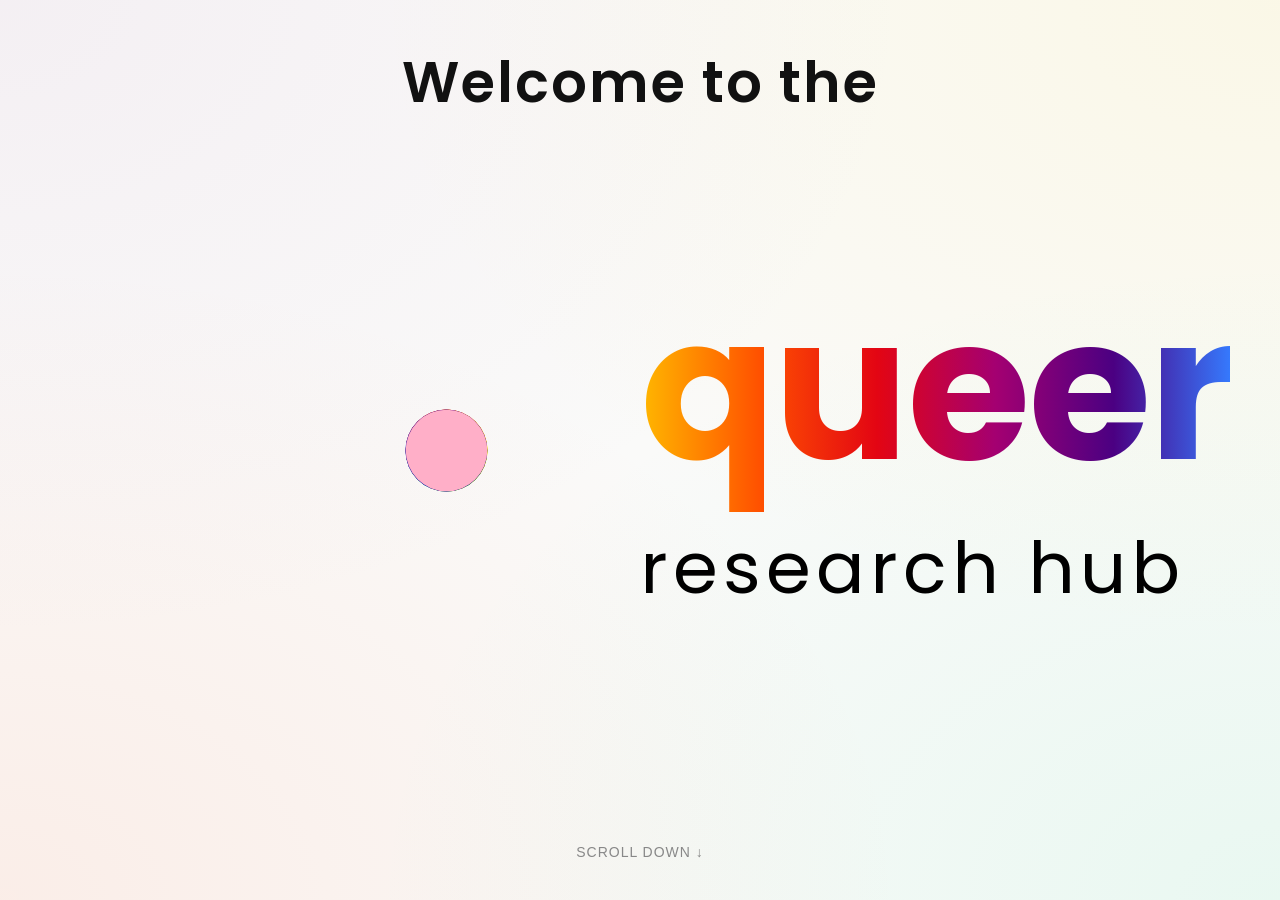
==== logo.html @ efbe817f "Add files via upload" ====
<!DOCTYPE html>
<html lang="en">
<head>
    <meta charset="UTF-8">
    <meta name="viewport" content="width=device-width, initial-scale=1.0">
    <title>Radiating Graph Scroll Animation</title>
    
    <!-- Import Poppins font from Google Fonts -->
    <link rel="preconnect" href="https://fonts.googleapis.com">
    <link rel="preconnect" href="https://fonts.gstatic.com" crossorigin>
    <link href="https://fonts.googleapis.com/css2?family=Poppins:wght@400;600;700&display=swap" rel="stylesheet">
    
    <style>
        body {
            margin: 0;
            /* New aesthetic background: warm off-white with soft ambient color blobs matching the real site's cards (lilac, yellow, mint, coral) */
            background-color: #FAFAF9;
            background-image: 
                radial-gradient(at 0% 0%, rgba(200, 162, 200, 0.12) 0px, transparent 50%),   /* Lilac */
                radial-gradient(at 100% 0%, rgba(253, 224, 71, 0.10) 0px, transparent 50%),  /* Yellow */
                radial-gradient(at 100% 100%, rgba(110, 231, 183, 0.12) 0px, transparent 50%), /* Mint */
                radial-gradient(at 0% 100%, rgba(255, 127, 80, 0.10) 0px, transparent 50%);  /* Coral */
            height: 100vh; /* Locked to exactly 1 screen height */
            overflow: hidden; /* Removes the browser scrollbar entirely */
            font-family: sans-serif;
        }

        /* New Welcome Text Style */
        #welcome-text {
            position: fixed;
            top: 40px;
            left: 50%;
            transform: translateX(-50%);
            font-family: 'Poppins', sans-serif;
            font-weight: 600;
            font-size: 56px;
            color: #111; /* Dark grey/black for contrast */
            letter-spacing: 2px;
            z-index: 10;
            pointer-events: none;
        }

        /* Container for the logo text on the right */
        #logo-container {
            position: fixed;
            display: flex;
            flex-direction: column;
            align-items: flex-start; /* Left aligns 'queer' and 'research hub' to each other */
            z-index: 10;
            pointer-events: none;


            left: 50%;
            right: auto;
            top: 50%;
            transform: translateY(-50%);

        }


        /* Updated Queer Text Style (matching the image) */
        #queer-text {
            font-family: 'Poppins', sans-serif;
            font-weight: 700; /* Made slightly bolder to match the logo */
            font-size: 200px; /* Increased size to match visual weight */
            letter-spacing: -2px; /* Tighter letter spacing like the logo */
            text-transform: lowercase;
            line-height: 1.1;
            padding-bottom: 15px;
            /* Logo rainbow gradient (Yellow -> Orange -> Red -> Purple -> Blue) */
            background: linear-gradient(90deg, #FFB800 0%, #FF5200 20%, #E30513 40%, #A40071 60%, #4B0082 80%, #357BFF 100%);
            -webkit-background-clip: text;
            -webkit-text-fill-color: transparent;
        }

        /* New Research Hub Text Style */
        #research-text {
            font-family: 'Poppins', sans-serif;
            font-weight: 400;
            font-size: 72px;
            color: black; /* Very faint grey to mimic the image's low-contrast look, adjust to #333 if you want it more visible on white */
            letter-spacing: 5px; /* Spaced out heavily */
            text-transform: lowercase;
            margin-top: 0; /* Pulls it tighter to the 'queer' text */
            padding-left: 0; /* Slight offset */
        }

        #scroll-hint {
            position: fixed;
            bottom: 40px;
            left: 50%;
            transform: translateX(-50%);
            color: #888;
            font-size: 14px;
            letter-spacing: 1px;
            z-index: 10;
            pointer-events: none;
            transition: opacity 0.3s;
        }

        .container {
            width: 100vw;
            height: 100vh;
            display: flex;
            align-items: center;
            justify-content: flex-start; 
            padding-left: 5vw; 
            box-sizing: border-box; 
        }

        svg {
            width: 85vmin;
            height: 85vmin;
            overflow: visible;
        }

        .node {
            stroke: #ffffff;
            stroke-width: 0.0127; 
            stroke-opacity: 0; 
            transition: stroke-opacity 0.2s ease;
        }

        #nodes.show-buffer .node {
            stroke-opacity: 1;
        }

        path {
            fill: none;
            stroke-linecap: round;
            stroke-linejoin: round;
        }

        .outer-path {
            stroke-width: 0.0457;
        }

        .inner-path {
            stroke-width: 0.0381;
        }
    </style>
</head>
<body>

    <div id="welcome-text">Welcome to the</div>
    
    <!-- Updated Right Side Text -->
    <div id="logo-container">
        <div id="queer-text">queer</div>
        <div id="research-text">research hub</div>
    </div>

    <div id="scroll-hint">SCROLL DOWN ↓</div>

    <div class="container">
        <svg id="canvas" viewBox="-1.25 -1.25 2.5 2.5">
            <defs id="defs">
                <clipPath id="image-clip">
                    <circle id="bg-clip-circle" cx="0" cy="0" r="0" />
                </clipPath>
            </defs>
            <g id="scene" transform="scale(1, -1)">
                <image id="bg-image" href="calgary_skyline.png" 
                    x="-0.980" y="-0.730" width="2.030" height="2.030" 
                    preserveAspectRatio="xMidYMid meet" 
                    clip-path="url(#image-clip)" 
                    transform="scale(1, -1)" />

                <g id="edges"></g>
                <g id="nodes"></g>
            </g>
        </svg>
    </div>

    <script>
        // --- 1. Define Data & Scale Logic ---
        const R = 0.95;
        const deg2rad = d => d * Math.PI / 180;
        
        const nodeScale = 1.333650793650794;
        
        const nodesData = {
            blue_1:  { angle: 140,  c: "#E40303", r: 0.10 * nodeScale },
            pink_1:  { angle: 35,   c: "#FF8C00", r: 0.10 * nodeScale },
            white_1: { angle: -20,  c: "#FFED00", r: 0.10 * nodeScale },
            pink_2:  { angle: -85,  c: "#008026", r: 0.10 * nodeScale },
            blue_2:  { angle: -160, c: "#004DFF", r: 0.10 * nodeScale },
            pink_3:  { x: -0.28, y: 0.25, c: "#750787", r: 0.10 * nodeScale }, 
            white_2: { x: 0.08,  y: 0.00, c: "#FFAFC8", r: 0.10 * nodeScale }, 
        };

        for (let key in nodesData) {
            if (nodesData[key].angle !== undefined) {
                nodesData[key].x = R * Math.cos(deg2rad(nodesData[key].angle));
                nodesData[key].y = R * Math.sin(deg2rad(nodesData[key].angle));
            }
        }

        const outerSegments = [
            { n1: "blue_1", n2: "pink_1" },
            { n1: "pink_1", n2: "white_1" },
            { n1: "white_1", n2: "pink_2" },
            { n1: "pink_2", n2: "blue_2" },
            { n1: "blue_2", n2: "blue_1" }
        ];

        const innerCurves = [
            { n1: "pink_3", n2: "blue_1", cp1: [-0.7521013618953039, 0.2909987232231521], cp2: [-0.65, 0.8] },
            { n1: "pink_3", n2: "white_2", cp1: [-0.1, 0.28], cp2: [0.0, 0.1] },
            { n1: "white_2", n2: "pink_1", cp1: [0.11681621506596729, 0.5215278762945097], cp2: [0.45, 0.62] },
            { n1: "white_2", n2: "white_1", cp1: [0.5483195015841495, 0.11957960940086076], cp2: [0.75, 0.12] },
            { n1: "white_2", n2: "pink_2", cp1: [0.23503629356409972, -0.2528136378682557], cp2: [0.5542305055090564, -0.5542748380384923] },
            { n1: "blue_2", n2: "white_2", cp1: [-0.4151741381756273, -0.5660968458883056], cp2: [-0.06642490660613733, -0.38876672814110735] },
            { n1: "blue_2", n2: "pink_3", cp1: [-0.781656381519837, 0.03682555445216806], cp2: [-0.6220592755473586, 0.2318886839740859] }
        ];

        // --- 2. Build SVG Hierarchy ---
        const defs = document.getElementById("defs");
        const edgesG = document.getElementById("edges");
        const nodesG = document.getElementById("nodes");
        const bgClipCircle = document.getElementById("bg-clip-circle");
        let edgeCounter = 0;

        function createEdge(edgeData, isOuter) {
            let id = "edge-" + (edgeCounter++);
            
            let grad = document.createElementNS("http://www.w3.org/2000/svg", "linearGradient");
            grad.id = "grad-" + id;
            grad.setAttribute("gradientUnits", "userSpaceOnUse");

            let stop1 = document.createElementNS("http://www.w3.org/2000/svg", "stop");
            stop1.setAttribute("offset", "0%");
            stop1.setAttribute("stop-color", nodesData[edgeData.n1].c);

            let stop2 = document.createElementNS("http://www.w3.org/2000/svg", "stop");
            stop2.setAttribute("offset", "100%");
            stop2.setAttribute("stop-color", nodesData[edgeData.n2].c);

            grad.appendChild(stop1);
            grad.appendChild(stop2);
            defs.appendChild(grad);

            let path = document.createElementNS("http://www.w3.org/2000/svg", "path");
            path.setAttribute("stroke", `url(#grad-${id})`);
            path.setAttribute("class", isOuter ? "outer-path" : "inner-path");
            edgesG.appendChild(path);

            return { path, grad, data: edgeData, isOuter };
        }

        let animatedEdges = [];
        outerSegments.forEach(seg => animatedEdges.push(createEdge(seg, true)));
        innerCurves.forEach(seg => animatedEdges.push(createEdge(seg, false)));

        let animatedNodes = [];
        for (let key in nodesData) {
            let circle = document.createElementNS("http://www.w3.org/2000/svg", "circle");
            circle.setAttribute("fill", nodesData[key].c);
            circle.setAttribute("r", nodesData[key].r);
            circle.setAttribute("class", "node");
            nodesG.appendChild(circle);
            animatedNodes.push({ circle, data: nodesData[key] });
        }

        // --- 3. Animation Render Logic ---
        function renderGraph(progress) {
            const p = Math.max(0.001, progress); 
            
            let currentOuterRadius = R * p;
            bgClipCircle.setAttribute("r", currentOuterRadius);

            animatedNodes.forEach(n => {
                n.circle.setAttribute("cx", n.data.x * p);
                n.circle.setAttribute("cy", n.data.y * p);
            });

            animatedEdges.forEach(e => {
                let n1 = nodesData[e.data.n1];
                let n2 = nodesData[e.data.n2];

                let x1 = n1.x * p, y1 = n1.y * p;
                let x2 = n2.x * p, y2 = n2.y * p;

                e.grad.setAttribute("x1", x1);
                e.grad.setAttribute("y1", y1);
                e.grad.setAttribute("x2", x2);
                e.grad.setAttribute("y2", y2);

                if (e.isOuter) {
                    e.path.setAttribute("d", `M ${x1} ${y1} A ${currentOuterRadius} ${currentOuterRadius} 0 0 0 ${x2} ${y2}`);
                } else {
                    let cx1 = e.data.cp1[0] * p, cy1 = e.data.cp1[1] * p;
                    let cx2 = e.data.cp2[0] * p, cy2 = e.data.cp2[1] * p;
                    e.path.setAttribute("d", `M ${x1} ${y1} C ${cx1} ${cy1}, ${cx2} ${cy2}, ${x2} ${y2}`);
                }
            });
        }

        // --- 4. Virtual Scroll Handling ---
        const scrollHint = document.getElementById("scroll-hint");
        
        let scrollProgress = 0;
        let isLocked = false;

        function updateAnimation() {
            scrollHint.style.opacity = scrollProgress > 0.05 ? "0" : "1";

            if (scrollProgress > 0.05) {
                nodesG.classList.add("show-buffer");
            } else {
                nodesG.classList.remove("show-buffer");
            }

            let easeOut = 1 - Math.pow(1 - scrollProgress, 3);
            renderGraph(easeOut);

            if (scrollProgress === 1 && !isLocked) {
                isLocked = true; 
                
                setTimeout(() => {
                    window.location.href = 'index.html';
                }, 3000); 
            }
        }

        window.addEventListener("wheel", (e) => {
            if (isLocked) return; 

            scrollProgress += e.deltaY * 0.0015;
            scrollProgress = Math.max(0, Math.min(1, scrollProgress));
            
            updateAnimation();
        });

        let lastTouchY = 0;
        window.addEventListener("touchstart", (e) => {
            if (isLocked) return;
            lastTouchY = e.touches[0].clientY;
        });
        
        window.addEventListener("touchmove", (e) => {
            if (isLocked) return; 

            let currentTouchY = e.touches[0].clientY;
            let deltaY = lastTouchY - currentTouchY;
            
            scrollProgress += deltaY * 0.003; 
            scrollProgress = Math.max(0, Math.min(1, scrollProgress));
            
            lastTouchY = currentTouchY;
            updateAnimation();
        });

        updateAnimation();

    </script>
</body>
</html>
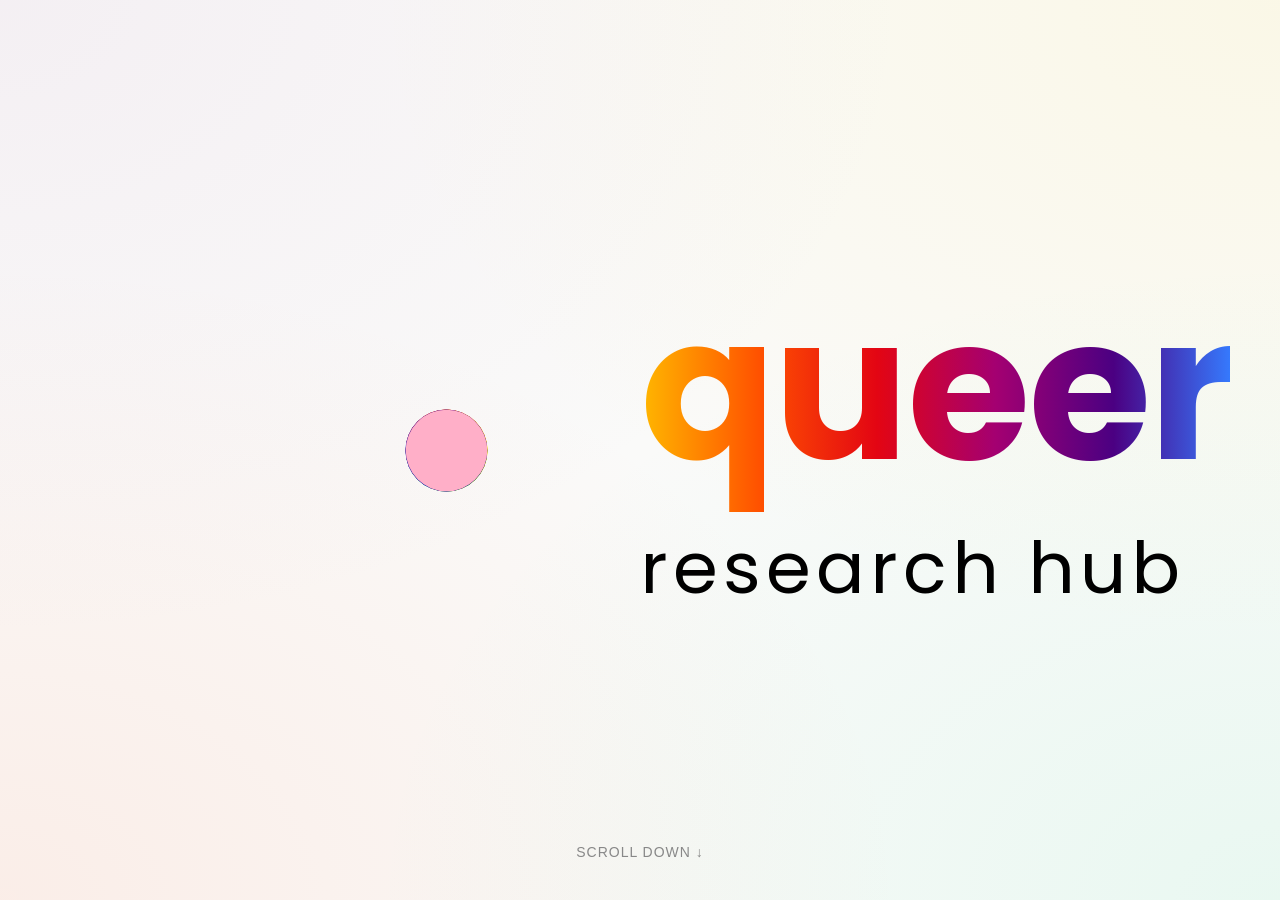
==== commit 03c36c04: "Add files via upload" ====
--- a/logo.html
+++ b/logo.html
@@ -142,7 +142,7 @@
 </head>
 <body>
 
-    <div id="welcome-text">Welcome to the</div>
+    <!-- <div id="welcome-text">Welcome to the...</div> -->
     
     <!-- Updated Right Side Text -->
     <div id="logo-container">
